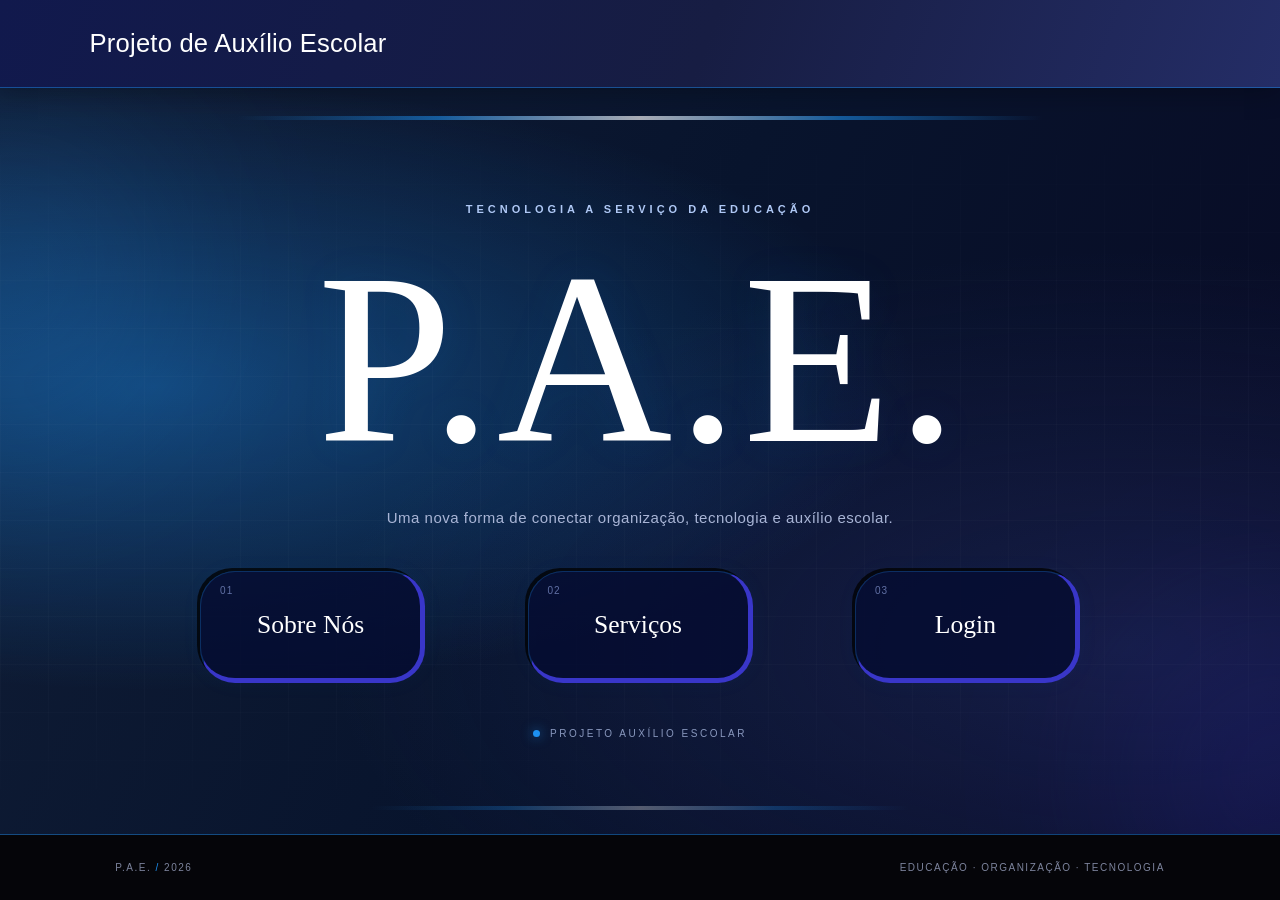
==== tcc/index.html @ 0f8b8974 "tcccccc" ====
<!DOCTYPE html>
<html lang="pt-BR">
<head>
    <meta charset="UTF-8">
    <meta name="viewport" content="width=device-width, initial-scale=1.0">

    <title>P.A.E. | Projeto de Auxílio Escolar</title>

    <link rel="stylesheet" href="./css/style.css">
</head>

<body>

    <header class="cabecalho">
        <a href="index.html" class="nome-projeto">
            Projeto de Auxílio Escolar
        </a>
    </header>

    <main class="principal">

        <div class="brilho brilho-1"></div>
        <div class="brilho brilho-2"></div>

        <section class="hero">
            <span class="subtitulo">TECNOLOGIA A SERVIÇO DA EDUCAÇÃO</span>

            <h1 class="logo">P.A.E.</h1>

            <p class="descricao">
                Uma nova forma de conectar organização,
                tecnologia e auxílio escolar.
            </p>

            <nav class="menu" aria-label="Navegação principal">

                <a href="banco.php" class="botao">
                    <span>01</span>
                    Sobre Nós
                    <span class="seta">↗</span>
                </a>

                <a href="serviços.html" class="botao">
                    <span>02</span>
                    Serviços
                    <span class="seta">↗</span>
                </a>

                <a href="login.html" class="botao">
                    <span>03</span>
                    Login
                    <span class="seta">↗</span>
                </a>

            </nav>

            <div class="indicador">
                <span></span>
                PROJETO AUXÍLIO ESCOLAR
            </div>
        </section>

        <div class="decoracao decoracao-superior"></div>
        <div class="decoracao decoracao-inferior"></div>

    </main>

    <footer class="rodape">
        <span>P.A.E. <span class="ponto">/</span> 2026</span>
        <span>EDUCAÇÃO · ORGANIZAÇÃO · TECNOLOGIA</span>
    </footer>

   <script src="./js/script.js"></script>
</body>
</html>
---- tcc/css/style.css ----
/* =================================
   PALETA E CONFIGURAÇÕES
================================= */

:root {
    --azul: #242D66;
    --preto: #000000;
    --branco: #FFFFFF;
    --azul-vivo: #1D91F2;
    --azul-profundo: #11194D;

    --borda: rgba(65, 66, 220, 0.8);
    --texto-suave: #A9B5D6;
}

* {
    margin: 0;
    padding: 0;
    box-sizing: border-box;
}

html {
    min-height: 100%;
    scroll-behavior: smooth;
}

body {
    min-height: 100vh;
    display: flex;
    flex-direction: column;

    background: var(--preto);
    color: var(--branco);

    font-family: "Segoe UI", Arial, sans-serif;
    overflow-x: hidden;
}


/* CABEÇALHO P.A.E. */

.cabecalho {
    position: relative;
    z-index: 5;

    min-height: 88px;
    padding: 16px 7%;

    display: flex;
    align-items: center;
    justify-content: space-between;
    gap: 20px;

    background: linear-gradient(
        110deg,
        #11194D 0%,
        #171D43 55%,
        #242D66 100%
    );

    border-bottom: 1px solid rgba(29, 145, 242, 0.45);
    box-shadow: 0 5px 24px rgba(0, 0, 0, 0.25);
}

.marca {
    display: flex;
    align-items: center;
    gap: 15px;

    color: #FFFFFF;
    text-decoration: none;
}

.marca-icone {
    width: 48px;
    height: 48px;

    display: flex;
    align-items: center;
    justify-content: center;

    border: 1px solid #1D91F2;
    border-radius: 12px;

    background: linear-gradient(
        145deg,
        #242D66,
        #11194D
    );

    color: #FFFFFF;
    font-family: Georgia, "Times New Roman", serif;
    font-size: 27px;
    font-weight: bold;

    box-shadow: 0 0 18px rgba(29, 145, 242, 0.12);

    transition: transform 0.25s ease;
}

.marca:hover .marca-icone {
    transform: translateY(-2px);
}

.marca-texto {
    display: flex;
    flex-direction: column;
    gap: 4px;
}

.marca-texto strong {
    color: #FFFFFF;
    font-size: clamp(16px, 2vw, 22px);
    font-weight: 600;
    letter-spacing: 0.2px;
    line-height: 1.3;
}

.marca-texto small {
    color: #9EADD7;
    font-size: 9px;
    font-weight: 600;
    letter-spacing: 2px;
}

.cabecalho-status {
    display: flex;
    align-items: center;
    gap: 9px;

    padding: 10px 14px;

    color: #B7C9EE;
    background: rgba(0, 0, 0, 0.15);

    border: 1px solid rgba(255, 255, 255, 0.10);
    border-radius: 30px;

    font-size: 9px;
    font-weight: 600;
    letter-spacing: 1.5px;
}

.status-ponto {
    width: 7px;
    height: 7px;

    background: #1D91F2;
    border-radius: 50%;

    box-shadow: 0 0 10px rgba(29, 145, 242, 0.8);
}

/* ADAPTAÇÃO PARA CELULARES */

@media (max-width: 600px) {
    .cabecalho {
        min-height: 76px;
        padding: 13px 5%;
    }

    .marca {
        gap: 10px;
    }

    .marca-icone {
        width: 40px;
        height: 40px;
        font-size: 23px;
    }

    .marca-texto strong {
        font-size: 14px;
    }

    .marca-texto small {
        font-size: 7px;
        letter-spacing: 1px;
    }

    .cabecalho-status {
        padding: 8px;
        gap: 0;
    }

    .cabecalho-status > span:last-child {
        display: none;
    }
}


.nome-projeto {
    color: var(--branco);
    font-size: clamp(18px, 2vw, 29px);
    font-weight: 400;
    text-decoration: none;
    letter-spacing: 0.2px;

    transition: color 0.3s ease;
}

.nome-projeto:hover {
    color: #C8DCFF;
}

/* =================================
   ÁREA PRINCIPAL
================================= */

.principal {
    position: relative;
    isolation: isolate;
    flex: 1;

    min-height: 570px;
    padding: 65px 24px 45px;

    display: flex;
    justify-content: center;
    align-items: center;

    overflow: hidden;

    background:
        radial-gradient(
            ellipse at 12% 40%,
            rgba(29,145,242,0.38),
            transparent 48%
        ),
        radial-gradient(
            ellipse at 88% 75%,
            rgba(36,45,102,0.48),
            transparent 50%
        ),
        linear-gradient(
            115deg,
            #101D36 0%,
            #08142D 48%,
            #080A24 100%
        );

    border-bottom: 1px solid rgba(29,145,242,0.4);
}

/* Textura geométrica discreta */

.principal::before {
    content: "";
    position: absolute;
    inset: 0;
    z-index: -1;

    background-image:
        linear-gradient(
            rgba(255,255,255,0.018) 1px,
            transparent 1px
        ),
        linear-gradient(
            90deg,
            rgba(255,255,255,0.018) 1px,
            transparent 1px
        );

    background-size: 48px 48px;

    mask-image: linear-gradient(
        to bottom,
        transparent,
        black 30%,
        black 80%,
        transparent
    );

    pointer-events: none;
}

/* Luz interativa que acompanha o mouse */

.principal::after {
    content: "";
    position: absolute;
    inset: 0;
    z-index: -1;

    background: radial-gradient(
        380px circle at var(--mouse-x, 50%) var(--mouse-y, 50%),
        rgba(29, 145, 242, 0.19),
        rgba(36, 45, 102, 0.08) 40%,
        transparent 75%
    );

    opacity: 0;
    transition: opacity 0.35s ease;
    pointer-events: none;
}

.principal.mouse-ativo::after {
    opacity: 1;
}

/* Onda luminosa ao clicar */

.onda-clique {
    position: absolute;
    z-index: 1;

    width: 12px;
    height: 12px;

    border: 2px solid rgba(29, 145, 242, 0.85);
    border-radius: 50%;

    background: rgba(29, 145, 242, 0.12);
    box-shadow: 0 0 20px rgba(29, 145, 242, 0.25);

    pointer-events: none;

    transform: translate(-50%, -50%) scale(0);
    animation: expandir-onda 0.8s ease-out forwards;
}

@keyframes expandir-onda {
    0% {
        opacity: 0.9;
        transform: translate(-50%, -50%) scale(0);
    }

    70% {
        opacity: 0.6;
    }

    100% {
        opacity: 0;
        transform: translate(-50%, -50%) scale(16);
    }
}

@media (prefers-reduced-motion: reduce) {
    .principal::after {
        transition: none;
    }

    .onda-clique {
        animation: none;
        display: none;
    }
}


.brilho {
    position: absolute;
    z-index: -1;

    width: 320px;
    height: 320px;

    border-radius: 50%;
    filter: blur(100px);

    opacity: 0.18;
    pointer-events: none;
}

.brilho-1 {
    top: 5%;
    left: -150px;
    background: var(--azul-vivo);
}

.brilho-2 {
    right: -160px;
    bottom: -100px;
    background: #3834D9;
}

/* =================================
   APRESENTAÇÃO
================================= */

.hero {
    position: relative;
    z-index: 2;

    width: 100%;
    max-width: 1000px;

    display: flex;
    flex-direction: column;
    align-items: center;

    text-align: center;
}

.subtitulo {
    margin-bottom: 5px;

    color: #AFC8F5;
    font-size: 11px;
    font-weight: 600;
    letter-spacing: 4px;

    animation: aparecer 0.8s ease both;
}

/* Logotipo */

.logo {
    margin: 0 0 4px;

    color: var(--branco);

    font-family: Georgia, "Times New Roman", serif;
    font-size: clamp(100px, 19vw, 245px);
    font-weight: 400;
    line-height: 1.15;
    letter-spacing: 5px;

    text-shadow:
        0 0 45px rgba(29,145,242,0.09);

    animation: surgir-logo 1s ease both;
}

/* Descrição */

.descricao {
    max-width: 530px;
    margin: 0 0 38px;

    color: var(--texto-suave);
    font-size: 15px;
    line-height: 1.9;
    letter-spacing: 0.5px;

    animation: aparecer 1s 0.15s ease both;
}

/* =================================
   BOTÕES
================================= */

.menu {
    width: 100%;
    display: flex;
    justify-content: center;
    align-items: stretch;
    gap: clamp(20px, 8vw, 120px);

    animation: aparecer 1s 0.3s ease both;
}

.botao {
    position: relative;

    min-width: 225px;
    min-height: 112px;
    padding: 25px 20px;

    display: flex;
    align-items: center;
    justify-content: center;
    gap: 12px;

    color: var(--branco);
    background: rgba(5, 13, 49, 0.84);

    border: 1px solid rgba(29,145,242,0.25);
    border-right: 5px solid #3936C9;
    border-bottom: 5px solid #3936C9;
    border-radius: 35px;

    font-family: Georgia, "Times New Roman", serif;
    font-size: clamp(19px, 2vw, 28px);
    text-decoration: none;
    white-space: nowrap;

    box-shadow:
        -3px -3px 0 rgba(0,0,0,0.75),
        0 0 25px rgba(29,145,242,0.04);

    transition:
        transform 0.3s ease,
        background 0.3s ease,
        border-color 0.3s ease,
        box-shadow 0.3s ease;
}

.botao > span:first-child {
    position: absolute;
    top: 13px;
    left: 19px;

    color: #7788C0;
    font-family: "Segoe UI", Arial, sans-serif;
    font-size: 10px;
    letter-spacing: 1px;

    opacity: 0.8;
}

.botao .seta {
    position: absolute;
    right: 17px;
    bottom: 12px;

    color: var(--azul-vivo);
    font-family: Arial, sans-serif;
    font-size: 18px;

    opacity: 0;
    transform: translate(-4px, 4px);

    transition:
        opacity 0.3s ease,
        transform 0.3s ease;
}

.botao:hover {
    transform: translateY(-7px);

    background: rgba(17,25,77,0.98);

    border-color: rgba(29,145,242,0.6);
    border-right-color: var(--azul-vivo);
    border-bottom-color: var(--azul-vivo);

    box-shadow:
        0 12px 35px rgba(0,0,0,0.25),
        0 0 25px rgba(29,145,242,0.12);
}

.botao:hover .seta {
    opacity: 1;
    transform: translate(0, 0);
}

.botao:focus-visible {
    outline: 2px solid var(--branco);
    outline-offset: 5px;
}

/* =================================
   IDENTIFICAÇÃO DO PROJETO
================================= */

.indicador {
    margin-top: 45px;

    display: flex;
    align-items: center;
    gap: 10px;

    color: #8998BE;
    font-size: 10px;
    letter-spacing: 2.5px;

    animation: aparecer 1s 0.5s ease both;
}

.indicador > span {
    width: 7px;
    height: 7px;

    background: var(--azul-vivo);
    border-radius: 50%;

    box-shadow: 0 0 12px rgba(29,145,242,0.7);
}

/* =================================
   LINHAS DECORATIVAS
================================= */

.decoracao {
    position: absolute;
    left: 50%;
    transform: translateX(-50%);

    height: 4px;
    width: min(63%, 930px);

    background: linear-gradient(
        90deg,
        transparent,
        rgba(29,145,242,0.85),
        #FFFFFF,
        rgba(29,145,242,0.85),
        transparent
    );

    opacity: 0.65;
}

.decoracao-superior {
    top: 28px;
}

.decoracao-inferior {
    bottom: 24px;
    width: min(42%, 650px);
    opacity: 0.3;
}

/* =================================
   RODAPÉ
================================= */

.rodape {
    min-height: 65px;
    padding: 20px 9%;

    display: flex;
    align-items: center;
    justify-content: space-between;
    gap: 15px;

    background: #050509;
    color: #7D849D;

    font-size: 10px;
    letter-spacing: 1.5px;
}

.ponto {
    color: var(--azul-vivo);
}

/* =================================
   ANIMAÇÕES
================================= */

@keyframes aparecer {
    from {
        opacity: 0;
        transform: translateY(15px);
    }

    to {
        opacity: 1;
        transform: translateY(0);
    }
}

@keyframes surgir-logo {
    from {
        opacity: 0;
        transform: translateY(20px) scale(0.97);
    }

    to {
        opacity: 1;
        transform: translateY(0) scale(1);
    }
}

/* =================================
   RESPONSIVIDADE
================================= */

@media (max-width: 900px) {
    .menu {
        gap: 20px;
    }

    .botao {
        min-width: 0;
        flex: 1;
        max-width: 260px;
        font-size: 21px;
        border-radius: 27px;
    }

    .principal {
        padding-top: 70px;
        padding-bottom: 60px;
    }
}

@media (max-width: 600px) {
    .cabecalho {
        min-height: 62px;
        padding: 14px 6%;
    }

    .principal {
        min-height: auto;
        padding: 70px 22px 60px;
    }

    .subtitulo {
        font-size: 9px;
        letter-spacing: 2px;
    }

    .logo {
        font-size: clamp(85px, 24vw, 140px);
        letter-spacing: 0;
    }

    .descricao {
        max-width: 330px;
        margin-bottom: 32px;
        font-size: 13px;
    }

    .menu {
        max-width: 340px;
        flex-direction: column;
        gap: 18px;
    }

    .botao {
        width: 100%;
        max-width: none;
        min-height: 85px;
        flex: auto;
        font-size: 23px;
        border-radius: 25px;
    }

    .indicador {
        margin-top: 35px;
        font-size: 8px;
        letter-spacing: 1.5px;
    }

    .decoracao {
        width: 75%;
    }

    .decoracao-superior {
        top: 22px;
    }

    .decoracao-inferior {
        bottom: 20px;
        width: 50%;
    }

    .rodape {
        padding: 18px 6%;
        flex-direction: column;
        align-items: center;
        text-align: center;
        font-size: 9px;
    }
}

/* Acessibilidade: respeita preferência por menos movimento */

@media (prefers-reduced-motion: reduce) {
    *,
    *::before,
    *::after {
        animation: none !important;
        transition: none !important;
        scroll-behavior: auto !important;
    }
}
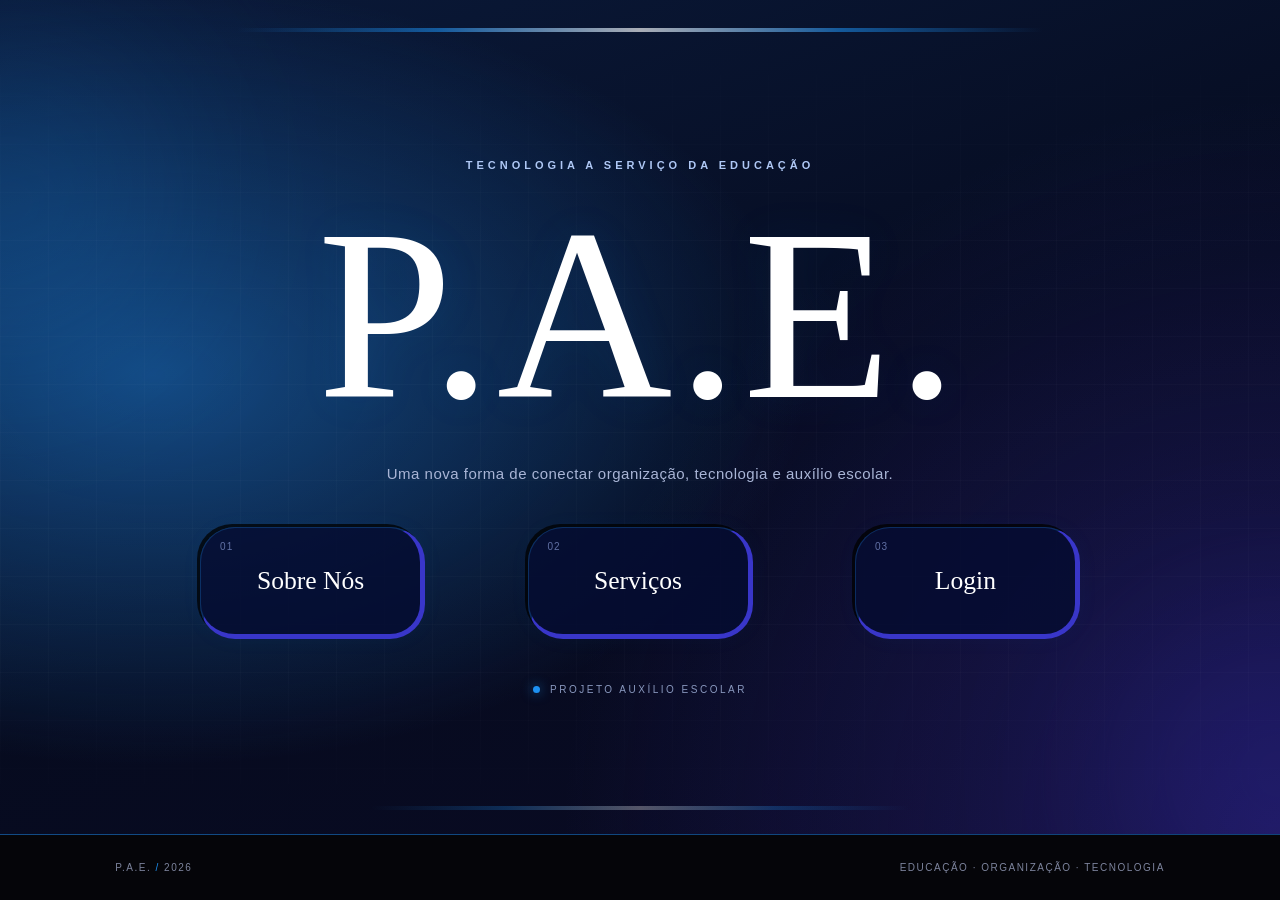
==== commit 41f58b8e: "Update index.html" ====
--- a/tcc/index.html
+++ b/tcc/index.html
@@ -1,4 +1,3 @@
-
 <!DOCTYPE html>
 <html lang="pt-BR">
 <head>
@@ -11,12 +10,6 @@
 </head>
 
 <body>
-
-    <header class="cabecalho">
-        <a href="index.html" class="nome-projeto">
-            Projeto de Auxílio Escolar
-        </a>
-    </header>
 
     <main class="principal">
 
@@ -35,13 +28,13 @@
 
             <nav class="menu" aria-label="Navegação principal">
 
-                <a href="banco.php" class="botao">
+                <a href="./sobrenos.html" class="botao">
                     <span>01</span>
                     Sobre Nós
                     <span class="seta">↗</span>
                 </a>
 
-                <a href="serviços.html" class="botao">
+                <a href="./servicos.html" class="botao">
                     <span>02</span>
                     Serviços
                     <span class="seta">↗</span>
--- a/tcc/css/style.css
+++ b/tcc/css/style.css
@@ -1,4 +1,3 @@
-
 /* =================================
    PALETA E CONFIGURAÇÕES
 ================================= */
@@ -223,22 +222,9 @@
     overflow: hidden;
 
     background:
-        radial-gradient(
-            ellipse at 12% 40%,
-            rgba(29,145,242,0.38),
-            transparent 48%
-        ),
-        radial-gradient(
-            ellipse at 88% 75%,
-            rgba(36,45,102,0.48),
-            transparent 50%
-        ),
-        linear-gradient(
-            115deg,
-            #101D36 0%,
-            #08142D 48%,
-            #080A24 100%
-        );
+        radial-gradient(ellipse 60% 55% at 12% 45%, rgba(23, 92, 160, 0.75), transparent 85%),
+        radial-gradient(ellipse 70% 110% at 100% 100%, rgba(45, 35, 130, 0.55), transparent 80%),
+        linear-gradient(160deg, #0a1a3a 0%, #060b1f 55%, #0a0a24 100%);
 
     border-bottom: 1px solid rgba(29,145,242,0.4);
 }
